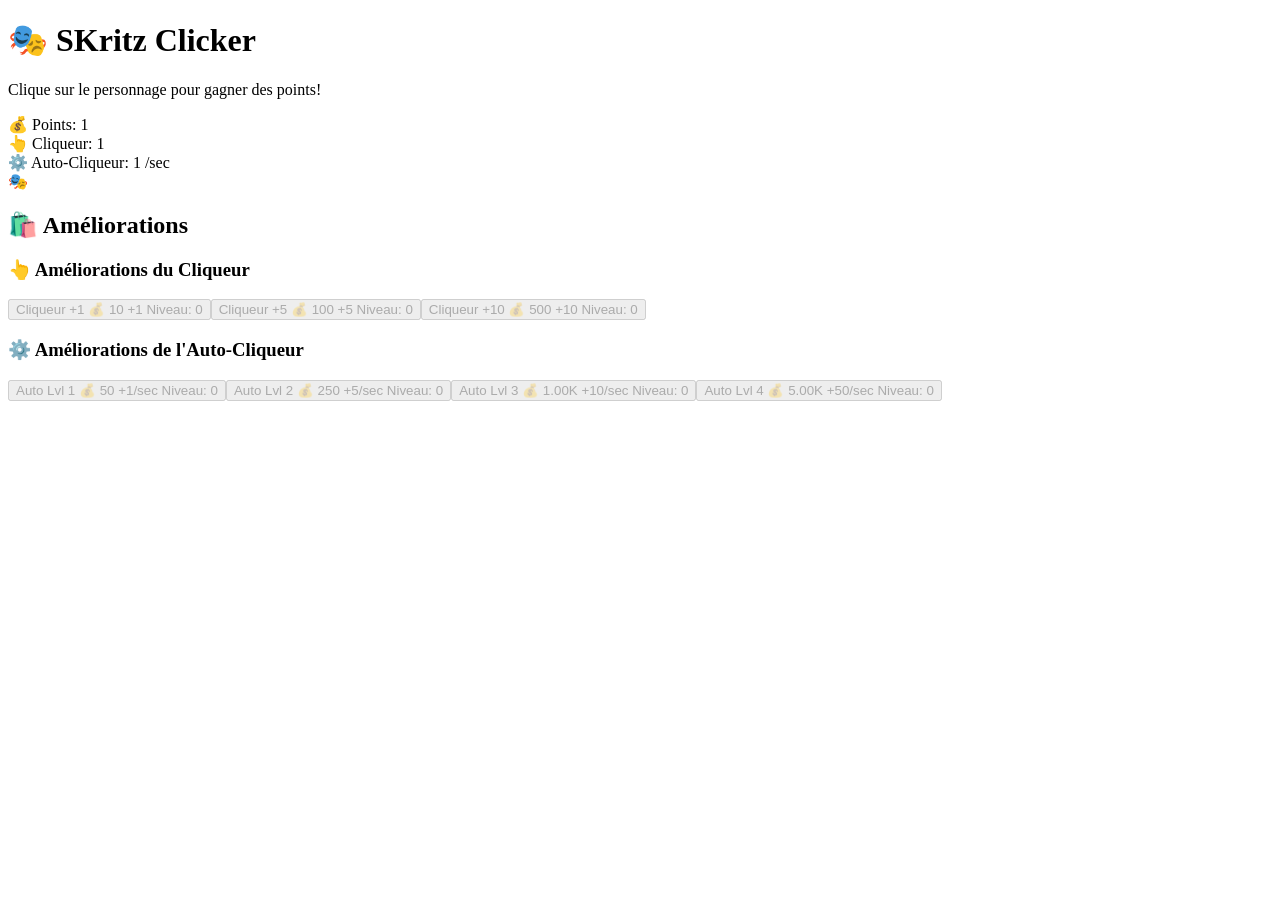
==== clicker-game/index.html @ 39c03a0f "feat: add clicker game HTML structure" ====
<!DOCTYPE html>
<html lang="fr">
<head>
    <meta charset="UTF-8">
    <meta name="viewport" content="width=device-width, initial-scale=1.0">
    <title>🎮 SKritz Clicker - Jeu de Clic</title>
    <link rel="stylesheet" href="style.css">
</head>
<body>
    <div class="container">
        <!-- Header -->
        <header class="header">
            <h1>🎭 SKritz Clicker</h1>
            <p class="subtitle">Clique sur le personnage pour gagner des points!</p>
        </header>

        <!-- Game Area -->
        <div class="game-area">
            <!-- Stats -->
            <div class="stats">
                <div class="stat-box">
                    <span class="stat-label">💰 Points:</span>
                    <span class="stat-value" id="points">0</span>
                </div>
                <div class="stat-box">
                    <span class="stat-label">👆 Cliqueur:</span>
                    <span class="stat-value" id="clickPower">1</span>
                </div>
                <div class="stat-box">
                    <span class="stat-label">⚙️ Auto-Cliqueur:</span>
                    <span class="stat-value" id="autoClickPower">1</span>
                    <span class="stat-subvalue">/sec</span>
                </div>
            </div>

            <!-- Character -->
            <div class="character-container">
                <div class="character" id="character">🎭</div>
                <div class="click-effect" id="clickEffect"></div>
            </div>

            <!-- Upgrades Section -->
            <div class="upgrades-section">
                <h2>🛍️ Améliorations</h2>
                
                <div class="upgrades-category">
                    <h3>👆 Améliorations du Cliqueur</h3>
                    <div class="upgrades-grid" id="clickerUpgrades"></div>
                </div>

                <div class="upgrades-category">
                    <h3>⚙️ Améliorations de l'Auto-Cliqueur</h3>
                    <div class="upgrades-grid" id="autoUpgrades"></div>
                </div>
            </div>
        </div>
    </div>

    <script src="script.js"></script>
</body>
</html>
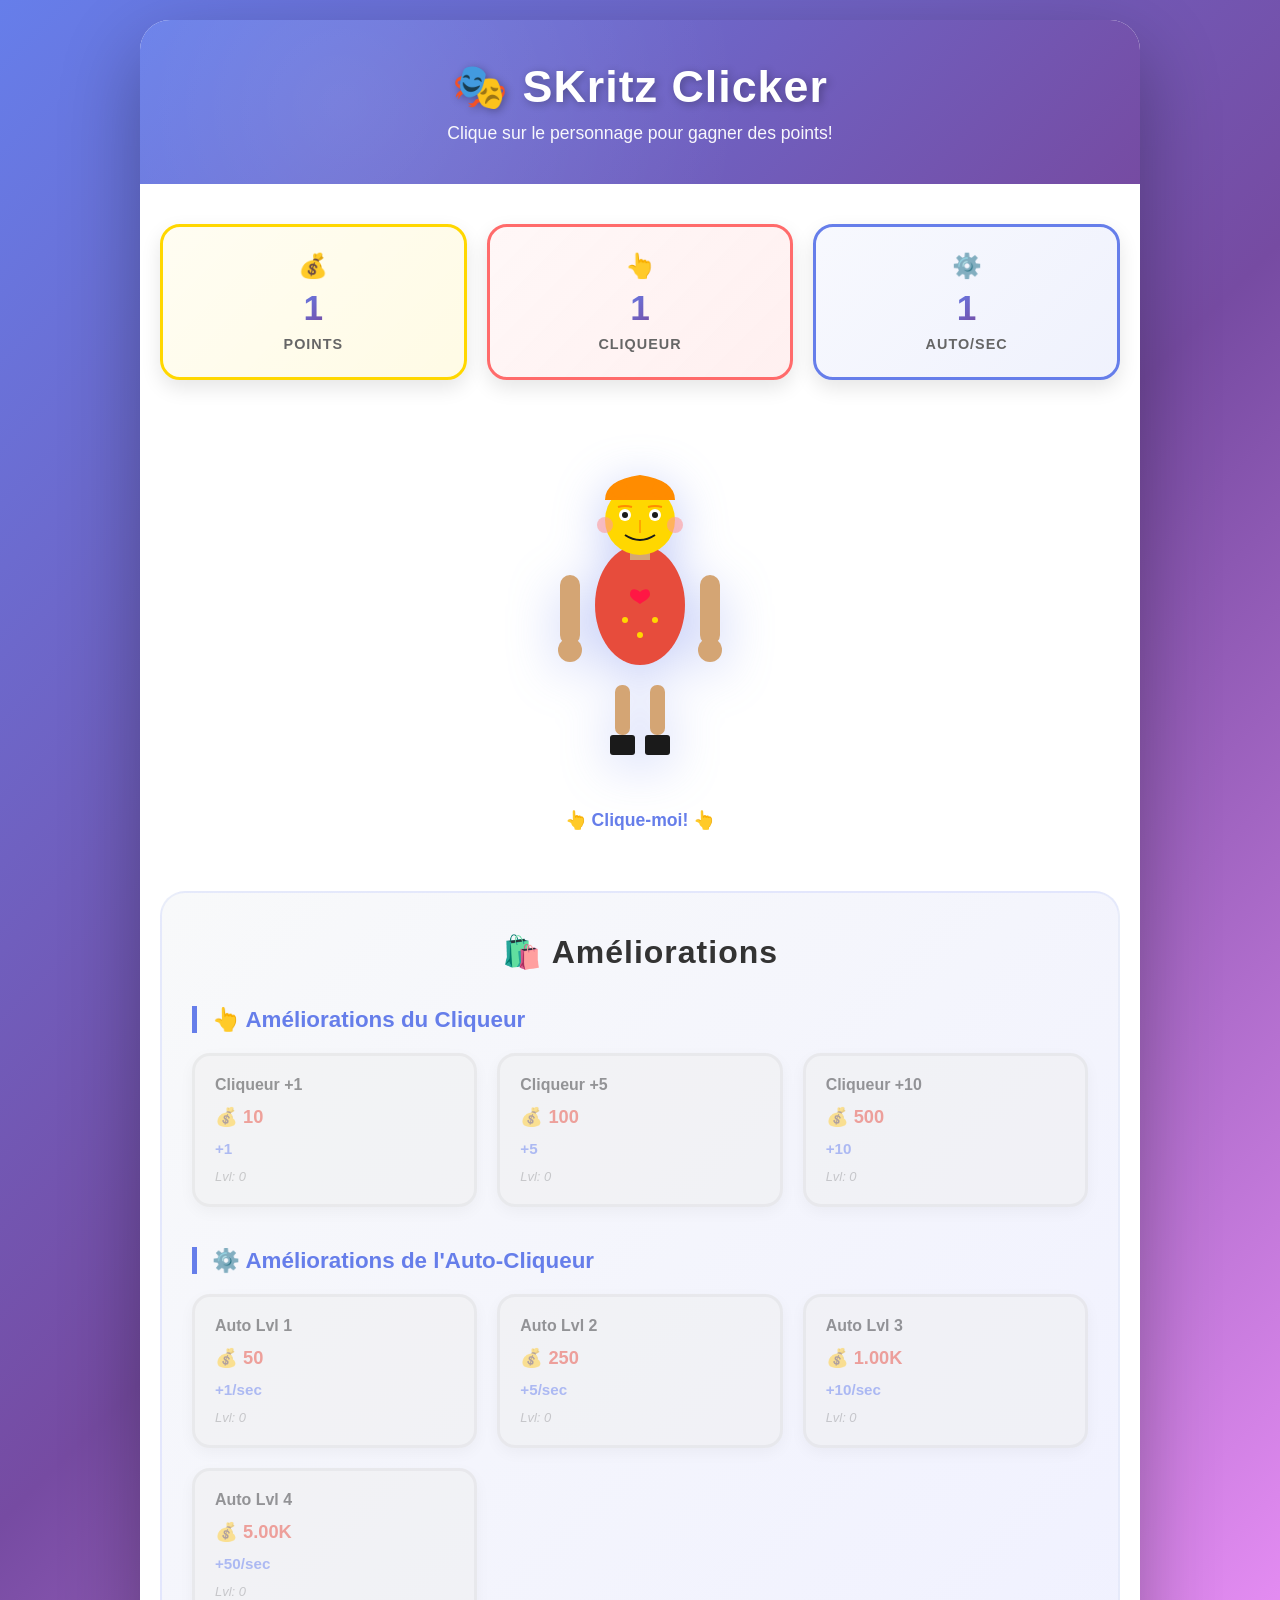
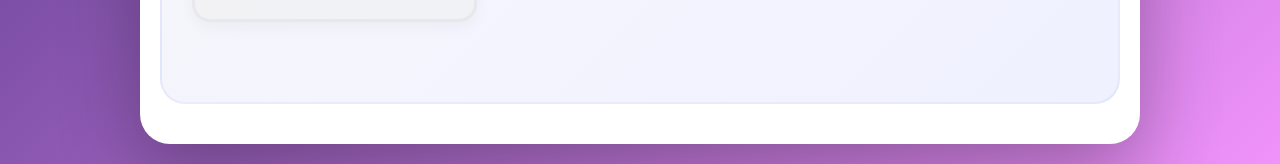
==== commit 78959795: "refactor: add SVG character to HTML" ====
--- a/clicker-game/index.html
+++ b/clicker-game/index.html
@@ -16,27 +16,93 @@
 
         <!-- Game Area -->
         <div class="game-area">
-            <!-- Stats -->
-            <div class="stats">
-                <div class="stat-box">
-                    <span class="stat-label">💰 Points:</span>
+            <!-- Stats Dashboard -->
+            <div class="stats-dashboard">
+                <div class="stat-box total-points">
+                    <span class="stat-label">💰</span>
                     <span class="stat-value" id="points">0</span>
+                    <span class="stat-name">Points</span>
                 </div>
-                <div class="stat-box">
-                    <span class="stat-label">👆 Cliqueur:</span>
+                <div class="stat-box click-power">
+                    <span class="stat-label">👆</span>
                     <span class="stat-value" id="clickPower">1</span>
+                    <span class="stat-name">Cliqueur</span>
                 </div>
-                <div class="stat-box">
-                    <span class="stat-label">⚙️ Auto-Cliqueur:</span>
+                <div class="stat-box auto-power">
+                    <span class="stat-label">⚙️</span>
                     <span class="stat-value" id="autoClickPower">1</span>
-                    <span class="stat-subvalue">/sec</span>
+                    <span class="stat-name">Auto/sec</span>
                 </div>
             </div>
 
-            <!-- Character -->
-            <div class="character-container">
-                <div class="character" id="character">🎭</div>
-                <div class="click-effect" id="clickEffect"></div>
+            <!-- Character Section -->
+            <div class="character-section">
+                <!-- Character Container -->
+                <div class="character-container">
+                    <svg class="character" id="character" viewBox="0 0 200 300" xmlns="http://www.w3.org/2000/svg">
+                        <!-- Shoes -->
+                        <rect x="70" y="270" width="25" height="20" fill="#1a1a1a" rx="3"/>
+                        <rect x="105" y="270" width="25" height="20" fill="#1a1a1a" rx="3"/>
+                        
+                        <!-- Legs -->
+                        <rect x="75" y="220" width="15" height="50" fill="#d4a574" rx="7"/>
+                        <rect x="110" y="220" width="15" height="50" fill="#d4a574" rx="7"/>
+                        
+                        <!-- Body -->
+                        <ellipse cx="100" cy="140" rx="45" ry="60" fill="#e74c3c"/>
+                        
+                        <!-- Arms -->
+                        <rect x="20" y="110" width="20" height="70" fill="#d4a574" rx="10"/>
+                        <rect x="160" y="110" width="20" height="70" fill="#d4a574" rx="10"/>
+                        
+                        <!-- Hands -->
+                        <circle cx="30" cy="185" r="12" fill="#d4a574"/>
+                        <circle cx="170" cy="185" r="12" fill="#d4a574"/>
+                        
+                        <!-- Neck -->
+                        <rect x="90" y="80" width="20" height="15" fill="#d4a574"/>
+                        
+                        <!-- Head -->
+                        <circle cx="100" cy="55" r="35" fill="#FFD700"/>
+                        
+                        <!-- Hair -->
+                        <path d="M 65 35 Q 65 15, 100 10 Q 135 15, 135 35" fill="#FF8C00"/>
+                        <circle cx="80" cy="25" r="8" fill="#FF8C00"/>
+                        <circle cx="120" cy="25" r="8" fill="#FF8C00"/>
+                        
+                        <!-- Eyes -->
+                        <circle cx="85" cy="50" r="6" fill="white"/>
+                        <circle cx="115" cy="50" r="6" fill="white"/>
+                        <circle class="pupil" cx="85" cy="50" r="3" fill="#1a1a1a"/>
+                        <circle class="pupil" cx="115" cy="50" r="3" fill="#1a1a1a"/>
+                        
+                        <!-- Eyebrows -->
+                        <path d="M 78 42 Q 85 40, 92 42" stroke="#FF8C00" stroke-width="2" fill="none"/>
+                        <path d="M 108 42 Q 115 40, 122 42" stroke="#FF8C00" stroke-width="2" fill="none"/>
+                        
+                        <!-- Cheeks -->
+                        <circle cx="65" cy="60" r="8" fill="#ff9999" opacity="0.6"/>
+                        <circle cx="135" cy="60" r="8" fill="#ff9999" opacity="0.6"/>
+                        
+                        <!-- Smile -->
+                        <path d="M 85 70 Q 100 80, 115 70" stroke="#1a1a1a" stroke-width="2" fill="none"/>
+                        
+                        <!-- Nose -->
+                        <path d="M 100 55 L 100 68" stroke="#FFA500" stroke-width="2"/>
+                        
+                        <!-- Heart on chest -->
+                        <g transform="translate(100, 135)">
+                            <path d="M 0,-8 C -4,-12 -10,-12 -10,-6 C -10,-2 -6,0 0,4 C 6,0 10,-2 10,-6 C 10,-12 4,-12 0,-8 Z" fill="#ff1744"/>
+                        </g>
+                        
+                        <!-- Buttons on chest -->
+                        <circle cx="85" cy="155" r="3" fill="#FFD700"/>
+                        <circle cx="115" cy="155" r="3" fill="#FFD700"/>
+                        <circle cx="100" cy="170" r="3" fill="#FFD700"/>
+                    </svg>
+                    <div class="click-effect" id="clickEffect"></div>
+                </div>
+                <div class="click-hint">👆 Clique-moi! 👆</div>
             </div>
 
             <!-- Upgrades Section -->
@@ -58,4 +124,4 @@
 
     <script src="script.js"></script>
 </body>
-</html>+</html>
--- a/clicker-game/style.css
+++ b/clicker-game/style.css
@@ -0,0 +1,421 @@
+* {
+    margin: 0;
+    padding: 0;
+    box-sizing: border-box;
+}
+
+body {
+    font-family: 'Segoe UI', Tahoma, Geneva, Verdana, sans-serif;
+    background: linear-gradient(135deg, #667eea 0%, #764ba2 50%, #f093fb 100%);
+    min-height: 100vh;
+    display: flex;
+    justify-content: center;
+    align-items: center;
+    padding: 20px;
+}
+
+.container {
+    max-width: 1000px;
+    width: 100%;
+    background: white;
+    border-radius: 30px;
+    box-shadow: 0 30px 80px rgba(0, 0, 0, 0.3);
+    overflow: hidden;
+}
+
+/* Header */
+.header {
+    background: linear-gradient(135deg, #667eea 0%, #764ba2 100%);
+    color: white;
+    padding: 40px 20px;
+    text-align: center;
+    position: relative;
+    overflow: hidden;
+}
+
+.header::before {
+    content: '';
+    position: absolute;
+    top: 0;
+    left: 0;
+    right: 0;
+    bottom: 0;
+    background: radial-gradient(circle at 20% 50%, rgba(255, 255, 255, 0.1) 0%, transparent 50%);
+    pointer-events: none;
+}
+
+.header h1 {
+    font-size: 2.8em;
+    margin-bottom: 10px;
+    text-shadow: 2px 2px 8px rgba(0, 0, 0, 0.3);
+    letter-spacing: 1px;
+    position: relative;
+    z-index: 1;
+    animation: titlePulse 2s ease-in-out infinite;
+}
+
+@keyframes titlePulse {
+    0%, 100% {
+        transform: scale(1);
+    }
+    50% {
+        transform: scale(1.02);
+    }
+}
+
+.subtitle {
+    font-size: 1.1em;
+    opacity: 0.95;
+    position: relative;
+    z-index: 1;
+}
+
+/* Game Area */
+.game-area {
+    padding: 40px 20px;
+}
+
+/* Stats Dashboard */
+.stats-dashboard {
+    display: grid;
+    grid-template-columns: repeat(auto-fit, minmax(150px, 1fr));
+    gap: 20px;
+    margin-bottom: 50px;
+}
+
+.stat-box {
+    background: white;
+    border: 3px solid;
+    border-radius: 20px;
+    padding: 25px 20px;
+    text-align: center;
+    box-shadow: 0 8px 20px rgba(0, 0, 0, 0.1);
+    display: flex;
+    flex-direction: column;
+    gap: 8px;
+    align-items: center;
+    transition: all 0.3s ease;
+    position: relative;
+}
+
+.stat-box:hover {
+    transform: translateY(-5px);
+    box-shadow: 0 12px 30px rgba(0, 0, 0, 0.15);
+}
+
+.stat-box.total-points {
+    border-color: #FFD700;
+    background: linear-gradient(135deg, rgba(255, 215, 0, 0.05) 0%, rgba(255, 215, 0, 0.1) 100%);
+}
+
+.stat-box.click-power {
+    border-color: #FF6B6B;
+    background: linear-gradient(135deg, rgba(255, 107, 107, 0.05) 0%, rgba(255, 107, 107, 0.1) 100%);
+}
+
+.stat-box.auto-power {
+    border-color: #667eea;
+    background: linear-gradient(135deg, rgba(102, 126, 234, 0.05) 0%, rgba(102, 126, 234, 0.1) 100%);
+}
+
+.stat-label {
+    font-size: 1.5em;
+}
+
+.stat-value {
+    font-size: 2.2em;
+    font-weight: bold;
+    background: linear-gradient(135deg, #667eea 0%, #764ba2 100%);
+    -webkit-background-clip: text;
+    -webkit-text-fill-color: transparent;
+    background-clip: text;
+}
+
+.stat-name {
+    font-size: 0.9em;
+    color: #666;
+    font-weight: 600;
+    text-transform: uppercase;
+    letter-spacing: 1px;
+}
+
+/* Character Section */
+.character-section {
+    text-align: center;
+    margin: 60px 0;
+}
+
+.character-container {
+    display: flex;
+    justify-content: center;
+    align-items: center;
+    position: relative;
+    height: 350px;
+    margin-bottom: 20px;
+}
+
+.character {
+    width: 200px;
+    height: 300px;
+    cursor: pointer;
+    user-select: none;
+    transition: all 0.1s ease;
+    filter: drop-shadow(0 10px 25px rgba(102, 126, 234, 0.4));
+    animation: characterIdle 3s ease-in-out infinite;
+}
+
+@keyframes characterIdle {
+    0%, 100% {
+        transform: translateY(0) rotateZ(0deg);
+    }
+    50% {
+        transform: translateY(-10px) rotateZ(0.5deg);
+    }
+}
+
+.character:hover {
+    filter: drop-shadow(0 15px 35px rgba(102, 126, 234, 0.6));
+    transform: scale(1.08);
+}
+
+.character:active {
+    transform: scale(0.92);
+}
+
+.click-effect {
+    position: absolute;
+    width: 100%;
+    height: 100%;
+    pointer-events: none;
+}
+
+.click-number {
+    position: absolute;
+    font-size: 2.5em;
+    font-weight: bold;
+    background: linear-gradient(135deg, #667eea 0%, #764ba2 100%);
+    -webkit-background-clip: text;
+    -webkit-text-fill-color: transparent;
+    background-clip: text;
+    pointer-events: none;
+    animation: floatUp 1.2s ease-out forwards;
+    text-shadow: 2px 2px 4px rgba(0, 0, 0, 0.1);
+}
+
+@keyframes floatUp {
+    0% {
+        opacity: 1;
+        transform: translateY(0) scale(1);
+    }
+    100% {
+        opacity: 0;
+        transform: translateY(-150px) scale(0.5);
+    }
+}
+
+.click-hint {
+    font-size: 1.1em;
+    color: #667eea;
+    font-weight: 600;
+    animation: bounce 2s ease-in-out infinite;
+}
+
+@keyframes bounce {
+    0%, 100% {
+        transform: translateY(0);
+    }
+    50% {
+        transform: translateY(-10px);
+    }
+}
+
+/* Upgrades Section */
+.upgrades-section {
+    background: linear-gradient(135deg, #f8f9fa 0%, #f0f1ff 100%);
+    padding: 40px 30px;
+    border-radius: 25px;
+    margin-top: 50px;
+    border: 2px solid rgba(102, 126, 234, 0.1);
+}
+
+.upgrades-section h2 {
+    text-align: center;
+    margin-bottom: 35px;
+    color: #333;
+    font-size: 2em;
+    letter-spacing: 1px;
+}
+
+.upgrades-category {
+    margin-bottom: 40px;
+}
+
+.upgrades-category h3 {
+    color: #667eea;
+    margin-bottom: 20px;
+    font-size: 1.4em;
+    border-left: 5px solid #667eea;
+    padding-left: 15px;
+    font-weight: 700;
+}
+
+.upgrades-grid {
+    display: grid;
+    grid-template-columns: repeat(auto-fill, minmax(240px, 1fr));
+    gap: 20px;
+}
+
+.upgrade-btn {
+    background: white;
+    border: 3px solid #ddd;
+    border-radius: 18px;
+    padding: 20px;
+    cursor: pointer;
+    transition: all 0.3s ease;
+    text-align: center;
+    font-size: 0.95em;
+    display: flex;
+    flex-direction: column;
+    gap: 12px;
+    box-shadow: 0 5px 15px rgba(0, 0, 0, 0.08);
+    position: relative;
+    overflow: hidden;
+}
+
+.upgrade-btn::before {
+    content: '';
+    position: absolute;
+    top: 0;
+    left: -100%;
+    width: 100%;
+    height: 100%;
+    background: linear-gradient(90deg, transparent, rgba(255, 255, 255, 0.3), transparent);
+    transition: left 0.5s;
+}
+
+.upgrade-btn:hover::before {
+    left: 100%;
+}
+
+.upgrade-btn:hover:not(:disabled) {
+    transform: translateY(-3px);
+    box-shadow: 0 10px 25px rgba(0, 0, 0, 0.15);
+    border-color: #667eea;
+}
+
+.upgrade-btn:disabled {
+    opacity: 0.5;
+    cursor: not-allowed;
+    background: #f0f0f0;
+}
+
+.upgrade-btn.affordable {
+    background: linear-gradient(135deg, #84fab0 0%, #8fd3f4 100%);
+    border-color: #84fab0;
+    color: white;
+    font-weight: bold;
+    box-shadow: 0 8px 20px rgba(132, 250, 176, 0.4);
+}
+
+.upgrade-btn.affordable:hover {
+    transform: translateY(-4px);
+    box-shadow: 0 12px 30px rgba(132, 250, 176, 0.6);
+}
+
+.upgrade-name {
+    font-weight: bold;
+    color: #333;
+    font-size: 1.05em;
+}
+
+.upgrade-btn.affordable .upgrade-name {
+    color: white;
+    text-shadow: 1px 1px 2px rgba(0, 0, 0, 0.2);
+}
+
+.upgrade-cost {
+    font-size: 1.2em;
+    color: #e74c3c;
+    font-weight: bold;
+}
+
+.upgrade-btn.affordable .upgrade-cost {
+    color: white;
+}
+
+.upgrade-gain {
+    font-size: 1em;
+    color: #667eea;
+    font-weight: 600;
+}
+
+.upgrade-btn.affordable .upgrade-gain {
+    color: white;
+}
+
+.upgrade-owned {
+    font-size: 0.85em;
+    color: #999;
+    font-style: italic;
+}
+
+.upgrade-btn.affordable .upgrade-owned {
+    color: rgba(255, 255, 255, 0.9);
+}
+
+/* Responsive */
+@media (max-width: 768px) {
+    .header h1 {
+        font-size: 2em;
+    }
+
+    .character {
+        width: 150px;
+        height: 225px;
+    }
+
+    .character-container {
+        height: 280px;
+    }
+
+    .stats-dashboard {
+        grid-template-columns: repeat(auto-fit, minmax(120px, 1fr));
+        gap: 15px;
+    }
+
+    .upgrades-grid {
+        grid-template-columns: repeat(auto-fill, minmax(200px, 1fr));
+    }
+}
+
+@media (max-width: 480px) {
+    .header h1 {
+        font-size: 1.6em;
+    }
+
+    .character {
+        width: 120px;
+        height: 180px;
+    }
+
+    .character-container {
+        height: 220px;
+    }
+
+    .stats-dashboard {
+        grid-template-columns: 1fr;
+        gap: 12px;
+    }
+
+    .upgrades-grid {
+        grid-template-columns: 1fr;
+    }
+
+    .upgrade-btn {
+        padding: 15px;
+    }
+
+    .stat-value {
+        font-size: 1.8em;
+    }
+}
